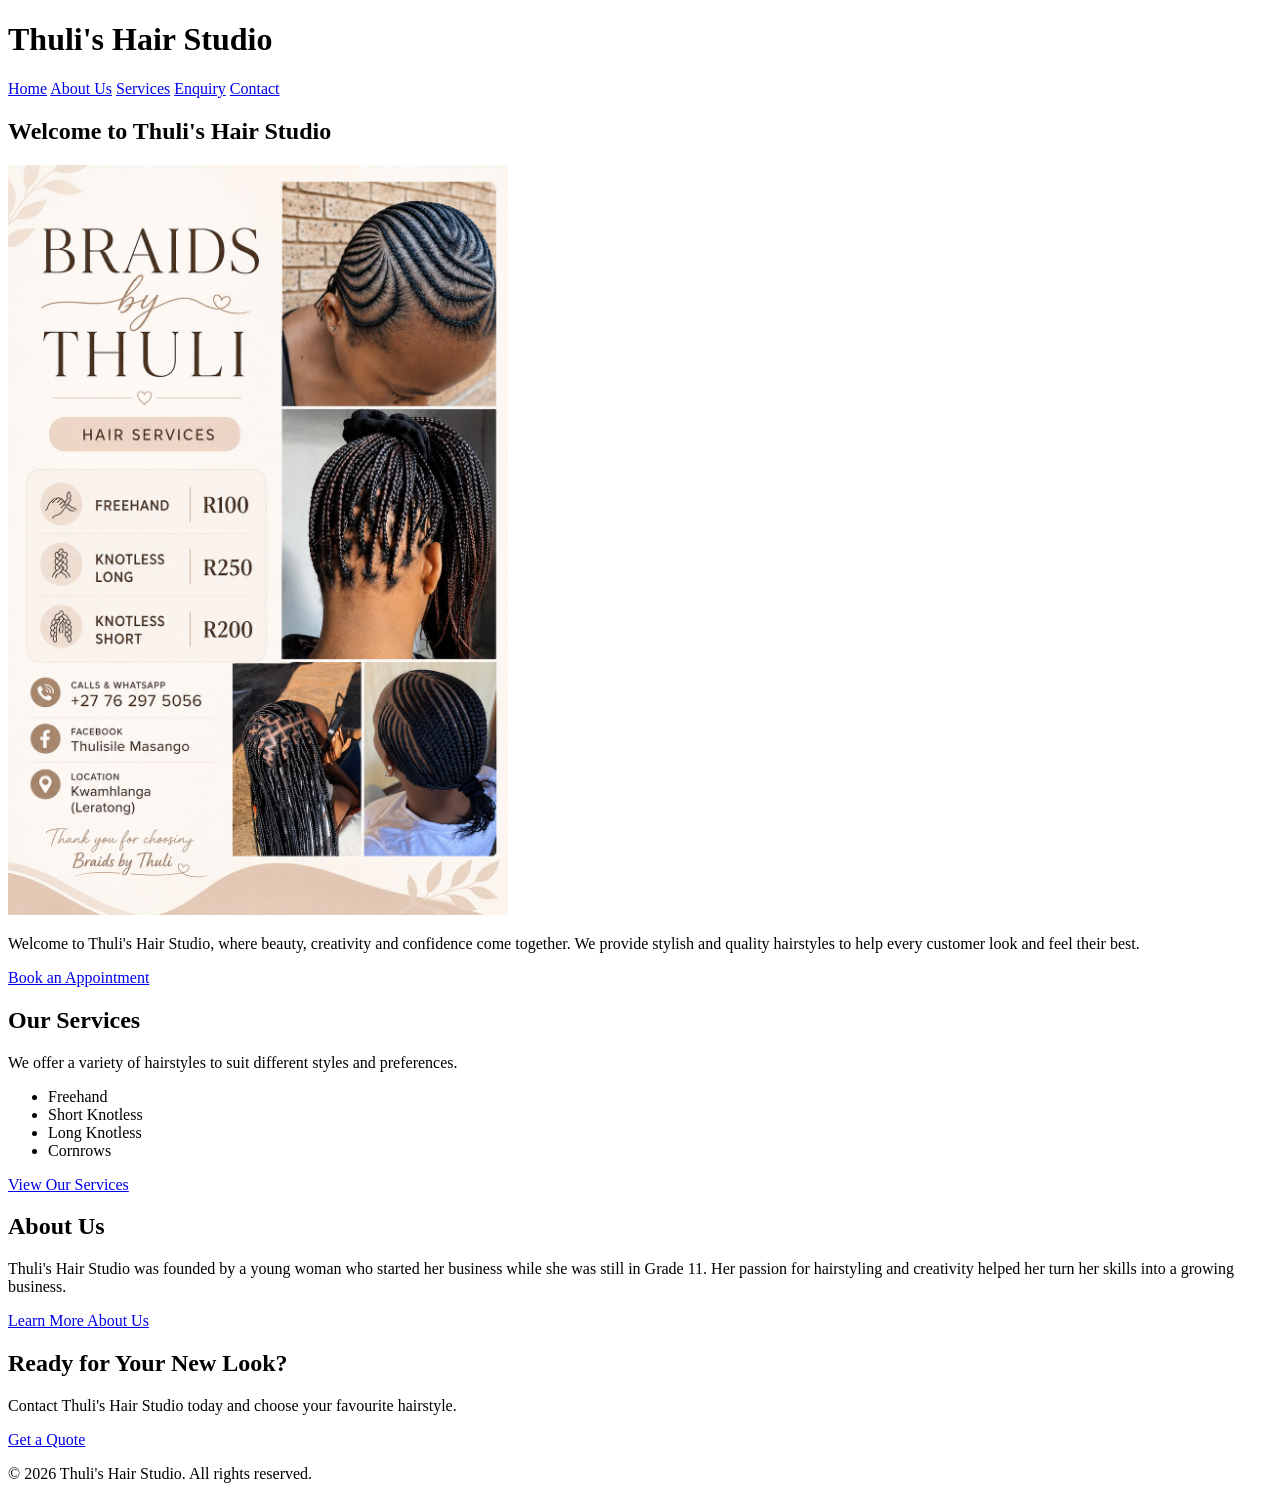
==== index.html @ 4e5f59d6 "Initial Thuli Hair Studio website" ====
<!DOCTYPE html>
<html lang="en">
<head>
    <meta charset="UTF-8">
    <meta name="viewport" content="width=device-width, initial-scale=1.0">

    <!-- Website page title -->
    <title>Thuli's Hair Studio</title>
</head>

<body>

    <!-- Header section -->
    <header>
        <h1>Thuli's Hair Studio</h1>

        <!-- Main navigation -->
        <nav>
            <a href="index.html">Home</a>
            <a href="about.html">About Us</a>
            <a href="services.html">Services</a>
            <a href="enquiry.html">Enquiry</a>
            <a href="contact.html">Contact</a>
        </nav>
    </header>

    <!-- Main content -->
    <main>

        <!-- Welcome section -->
        <section>
            <h2>Welcome to Thuli's Hair Studio</h2>

             <img src="images/salon.jpg.jpeg"
         alt="Hairstyling at Thuli's Hair Studio"
         width="500">

            <p>
                Welcome to Thuli's Hair Studio, where beauty, creativity
                and confidence come together. We provide stylish and
                quality hairstyles to help every customer look and feel
                their best.
            </p>

            <a href="enquiry.html">Book an Appointment</a>
        </section>

        <!-- Services preview -->
        <section>
            <h2>Our Services</h2>

            <p>
                We offer a variety of hairstyles to suit different
                styles and preferences.
            </p>

            <ul>
                <li>Freehand</li>
                <li>Short Knotless</li>
                <li>Long Knotless</li>
                <li>Cornrows</li>
            </ul>

            <a href="services.html">View Our Services</a>
        </section>

        <!-- About preview -->
        <section>
            <h2>About Us</h2>

            <p>
                Thuli's Hair Studio was founded by a young woman who
                started her business while she was still in Grade 11.
                Her passion for hairstyling and creativity helped her
                turn her skills into a growing business.
            </p>

            <a href="about.html">Learn More About Us</a>
        </section>

        <!-- Call to action -->
        <section>
            <h2>Ready for Your New Look?</h2>

            <p>
                Contact Thuli's Hair Studio today and choose your
                favourite hairstyle.
            </p>

            <a href="enquiry.html">Get a Quote</a>
        </section>

    </main>

    <!-- Footer -->
    <footer>
        <p>&copy; 2026 Thuli's Hair Studio. All rights reserved.</p>
    </footer>

</body>
</html>
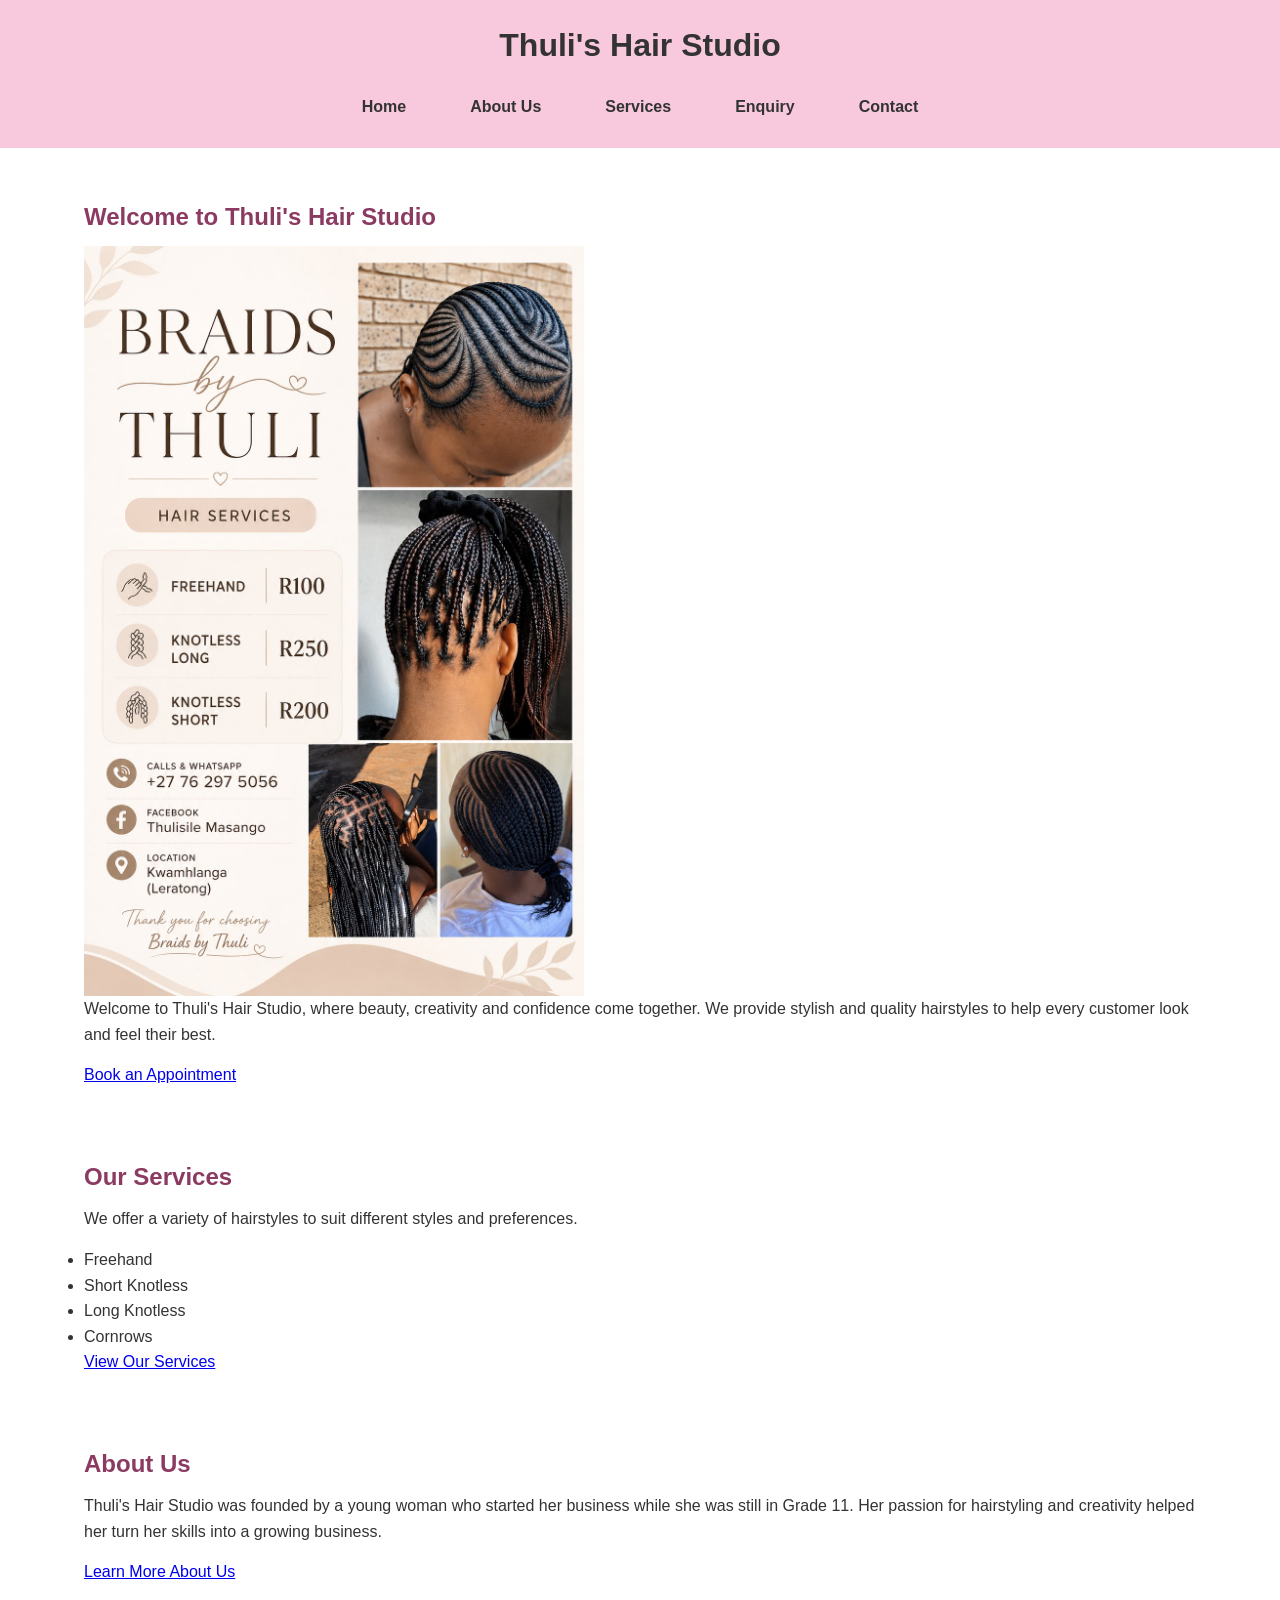
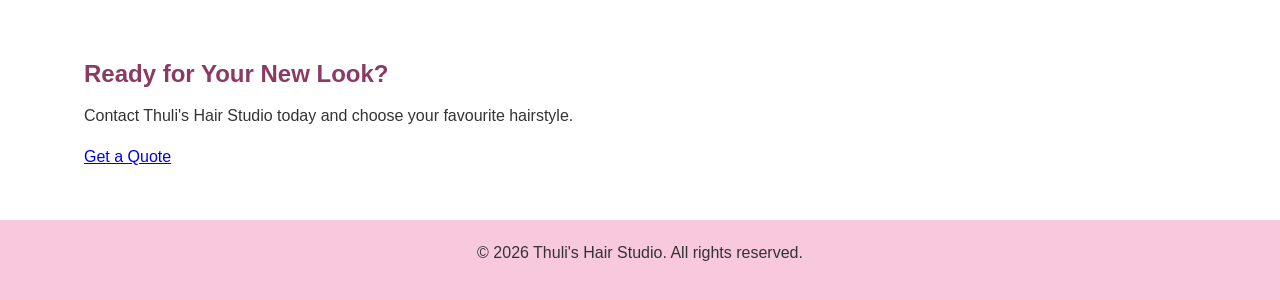
==== commit 06009bef: "Complete Part 2 CSS and responsive design" ====
--- a/index.html
+++ b/index.html
@@ -1,20 +1,14 @@
 <!DOCTYPE html>
 <html lang="en">
 <head>
+    <link rel="stylesheet" href="style.css">
     <meta charset="UTF-8">
     <meta name="viewport" content="width=device-width, initial-scale=1.0">
-
-    <!-- Website page title -->
-    <title>Thuli's Hair Studio</title>
-</head>
-
-<body>
-
-    <!-- Header section -->
+    
+    <title> Thuli's Hair Studio</title>
     <header>
         <h1>Thuli's Hair Studio</h1>
 
-        <!-- Main navigation -->
         <nav>
             <a href="index.html">Home</a>
             <a href="about.html">About Us</a>
@@ -24,10 +18,8 @@
         </nav>
     </header>
 
-    <!-- Main content -->
     <main>
 
-        <!-- Welcome section -->
         <section>
             <h2>Welcome to Thuli's Hair Studio</h2>
 
@@ -45,7 +37,6 @@
             <a href="enquiry.html">Book an Appointment</a>
         </section>
 
-        <!-- Services preview -->
         <section>
             <h2>Our Services</h2>
 
@@ -64,7 +55,6 @@
             <a href="services.html">View Our Services</a>
         </section>
 
-        <!-- About preview -->
         <section>
             <h2>About Us</h2>
 
@@ -78,7 +68,6 @@
             <a href="about.html">Learn More About Us</a>
         </section>
 
-        <!-- Call to action -->
         <section>
             <h2>Ready for Your New Look?</h2>
 
@@ -92,7 +81,6 @@
 
     </main>
 
-    <!-- Footer -->
     <footer>
         <p>&copy; 2026 Thuli's Hair Studio. All rights reserved.</p>
     </footer>
--- a/style.css
+++ b/style.css
@@ -0,0 +1,238 @@
+h1 {
+    font-size: 3rem;
+}
+* {
+    margin: 0;
+    padding: 0;
+    box-sizing: border-box;
+}
+
+    body {
+    font-family: "Trebuchet MS", Arial, sans-serif;
+    font-size: 16px;
+    line-height: 1.6;
+    color: #333;
+    background-color: #fff;
+}
+
+header {
+    background-color: #f8c8dc;
+    padding: 20px;
+    text-align: center;
+}
+
+nav {
+    margin-top: 15px;
+}
+
+nav a {
+    color: #333;
+    text-decoration: none;
+    margin: 0 10px;
+    font-weight: bold;
+}
+
+nav a:hover {
+    color: #8b3a62;
+}
+
+main {
+    width: 90%;
+    max-width: 1200px;
+    margin: 30px auto;
+}
+
+h1 {
+    font-size: 2rem;
+    margin-bottom: 15px;
+}
+
+h2 {
+    font-size: 1.5rem;
+    margin-bottom: 10px;
+}
+
+p {
+    margin-bottom: 15px;
+}
+
+
+img {
+    max-width: 100%;
+    height: auto;
+    display: block;
+}
+
+button,
+input[type="submit"] {
+    padding: 10px 20px;
+    border: none;
+    border-radius: 5px;
+    background-color: #8b3a62;
+    color: white;
+    cursor: pointer;
+}
+
+button:hover,
+input[type="submit"]:hover {
+    background-color: #6f2d4e;
+}
+
+footer {
+    background-color: #f8c8dc;
+    text-align: center;
+    padding: 20px;
+    margin-top: 30px;
+}
+
+@media (max-width: 768px) {
+
+    body {
+        font-size: 15px;
+    }
+
+    nav a {
+        display: block;
+        margin: 8px 0;
+    }
+
+    main {
+        width: 95%;
+    }
+
+    h1 {
+        font-size: 1.7rem;
+    }
+
+    h2 {
+        font-size: 1.3rem;
+    }
+}
+
+nav {
+    display: flex;
+    justify-content: center;
+    gap: 20px;
+    flex-wrap: wrap;
+}
+
+nav a {
+    padding: 8px 12px;
+    border-radius: 5px;
+    transition: 0.3s;
+}
+
+nav a:hover {
+    background-color: #8b3a62;
+    color: white;
+}
+
+section {
+    margin-bottom: 30px;
+    padding: 20px;
+}
+
+section h2 {
+    color: #8b3a62;
+}
+
+.services {
+    display: grid;
+    grid-template-columns: repeat(3, 1fr);
+    gap: 20px;
+}
+
+.service {
+    padding: 20px;
+    border: 1px solid #ddd;
+    border-radius: 10px;
+    background-color: #fff;
+    box-shadow: 0 2px 8px rgba(0, 0, 0, 0.1);
+}
+
+.service:hover {
+    transform: translateY(-3px);
+}
+
+form {
+    max-width: 700px;
+    margin: 0 auto;
+}
+
+label {
+    display: block;
+    margin-top: 15px;
+    font-weight: bold;
+}
+
+input,
+select,
+textarea {
+    width: 100%;
+    padding: 10px;
+    margin-top: 5px;
+    border: 1px solid #ccc;
+    border-radius: 5px;
+    font-family: Arial, sans-serif;
+}
+
+textarea {
+    min-height: 150px;
+    resize: vertical;
+}
+
+input:focus,
+select:focus,
+textarea:focus {
+    outline: 2px solid #8b3a62;
+}
+
+@media (max-width: 768px) {
+
+    body {
+        font-size: 15px;
+    }
+
+    header {
+        padding: 15px;
+    }
+
+    nav {
+        flex-direction: column;
+        align-items: center;
+        gap: 5px;
+    }
+
+    nav a {
+        display: block;
+        width: 100%;
+        max-width: 250px;
+        text-align: center;
+    }
+
+    main {
+        width: 95%;
+        margin: 20px auto;
+    }
+
+    h1 {
+        font-size: 1.7rem;
+    }
+
+    h2 {
+        font-size: 1.3rem;
+    }
+
+    .services {
+        grid-template-columns: 1fr;
+    }
+
+    section {
+        padding: 10px;
+    }
+
+    img {
+        width: 100%;
+        height: auto;
+    }
+}
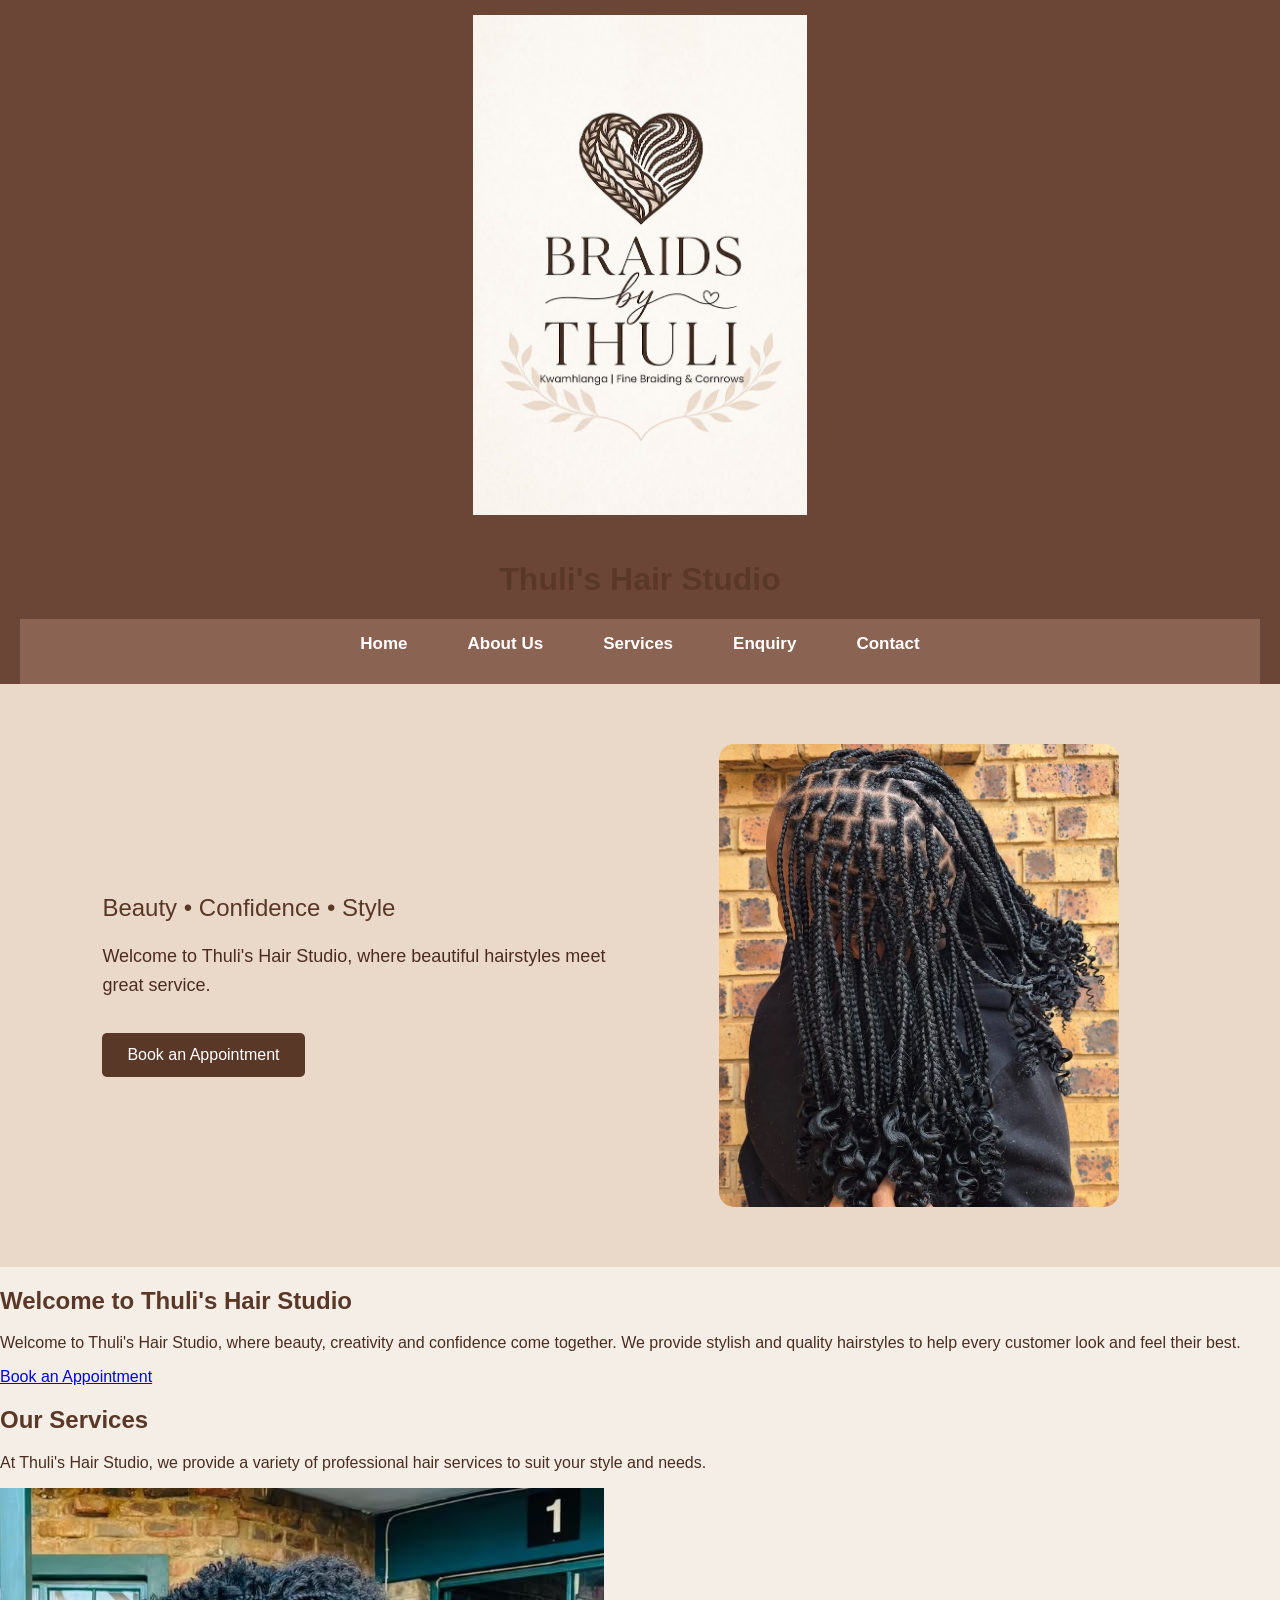
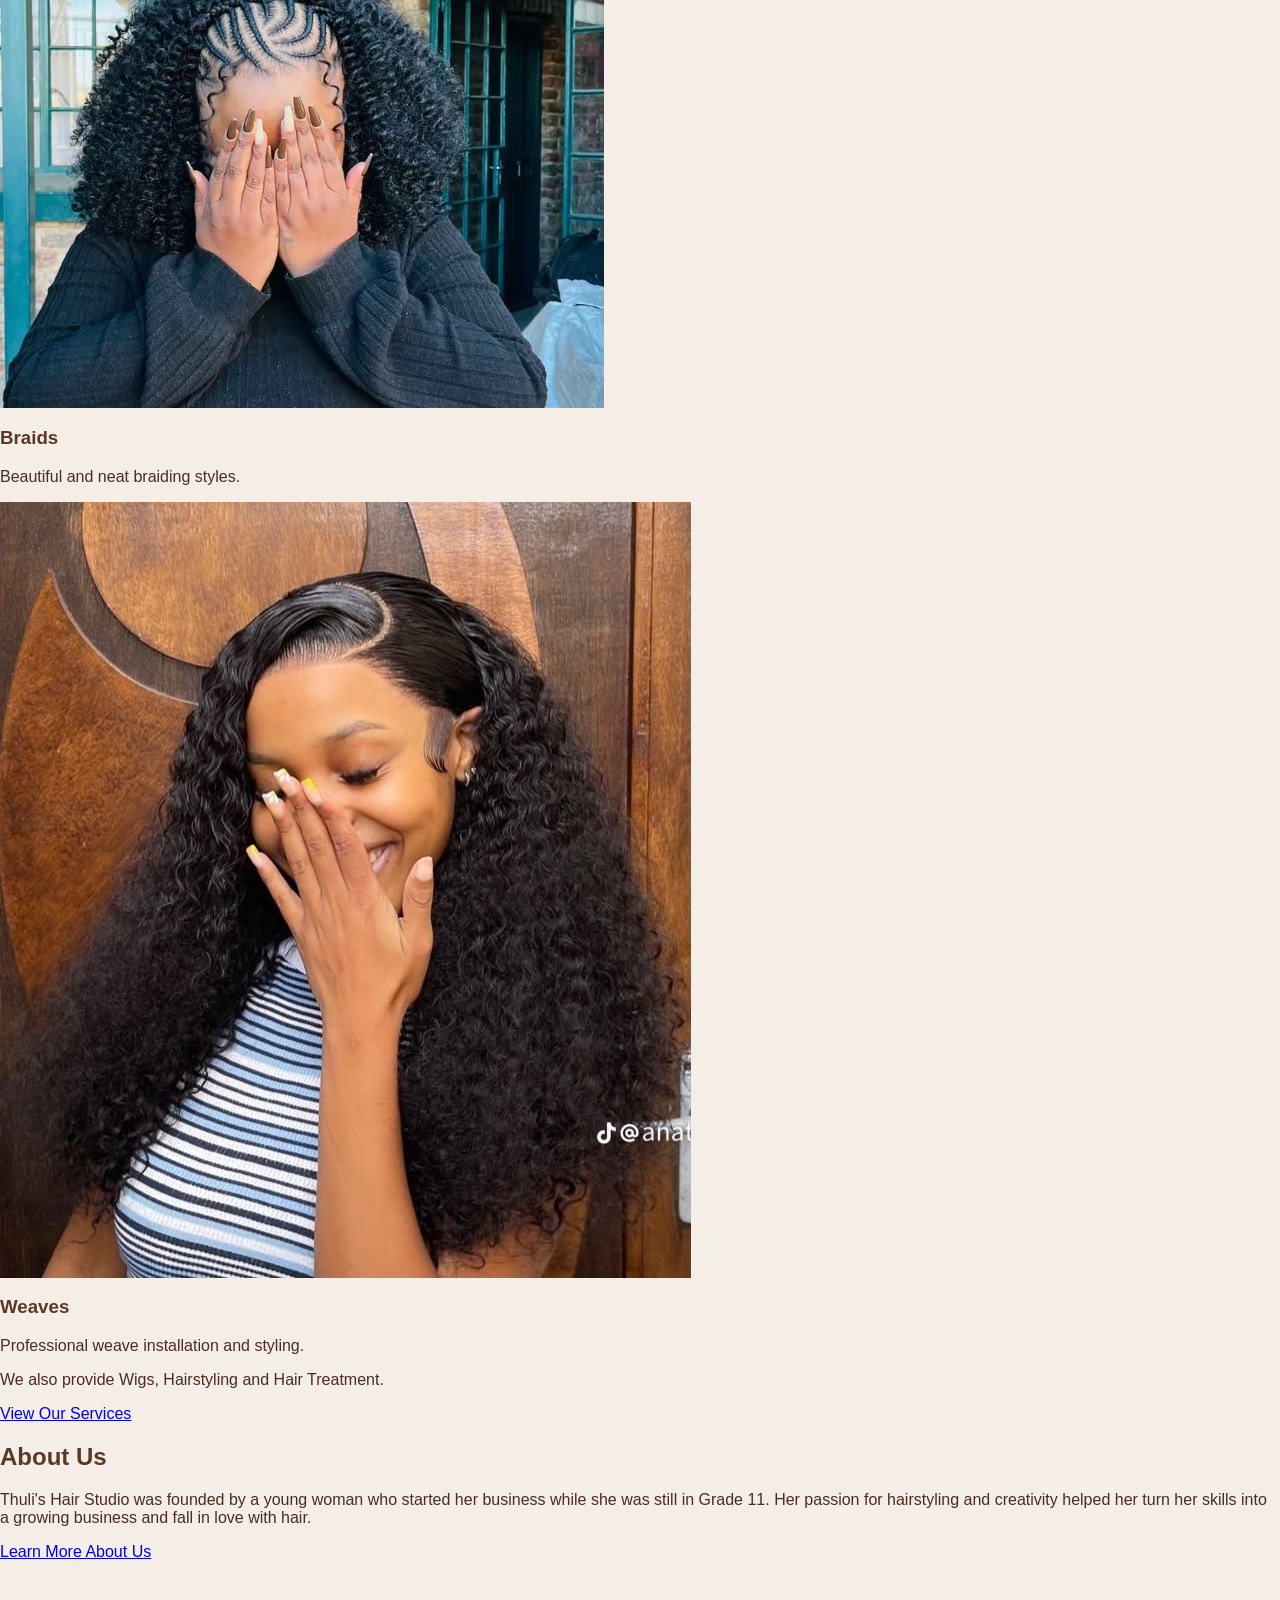
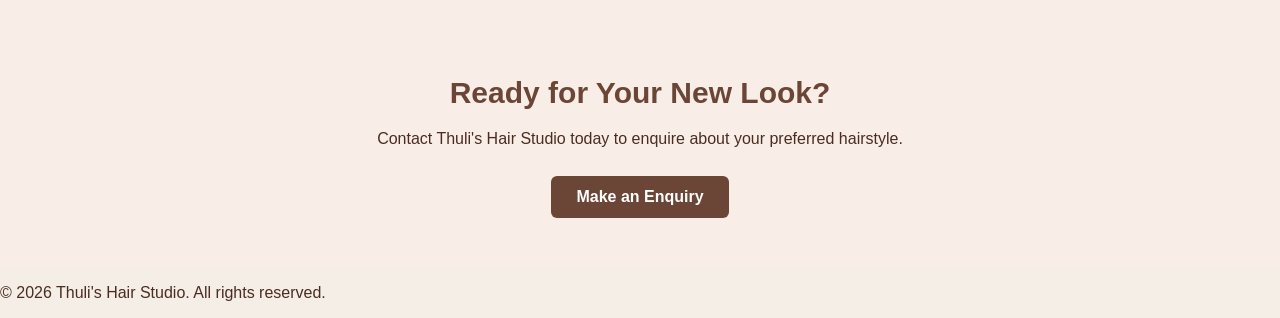
==== commit 01d9c8b8: "Complete Part 2 design and responsive styling" ====
--- a/index.html
+++ b/index.html
@@ -1,31 +1,57 @@
-<!DOCTYPE html>
+
 <html lang="en">
+
 <head>
-    <link rel="stylesheet" href="style.css">
     <meta charset="UTF-8">
     <meta name="viewport" content="width=device-width, initial-scale=1.0">
-    
-    <title> Thuli's Hair Studio</title>
+    <link rel="stylesheet" href="style.css">
+    <title>Thuli's Hair Studio</title>
+</head>
+
+<body>
+
     <header>
+        <img src="images/logo.jpg.jpeg" alt="Thuli's Hair Studio Logo" class="logo">
+
         <h1>Thuli's Hair Studio</h1>
 
         <nav>
-            <a href="index.html">Home</a>
-            <a href="about.html">About Us</a>
-            <a href="services.html">Services</a>
-            <a href="enquiry.html">Enquiry</a>
-            <a href="contact.html">Contact</a>
-        </nav>
+    <ul>
+        <li><a href="index.html">Home</a></li>
+        <li><a href="about.html">About Us</a></li>
+        <li><a href="services.html">Services</a></li>
+        <li><a href="enquiry.html">Enquiry</a></li>
+        <li><a href="contact.html">Contact</a></li>
+    </ul>
+</nav>
     </header>
 
     <main>
 
+        <section class="hero">
+
+            <div class="hero-text">
+                <h2>Beauty • Confidence • Style</h2>
+
+                <p>
+                    Welcome to Thuli's Hair Studio, where beautiful
+                    hairstyles meet great service.
+                </p>
+
+                <a href="enquiry.html" class="button">
+                    Book an Appointment
+                </a>
+            </div>
+
+            <div class="hero-image">
+                <img src="images/knotless.jpg.jpeg"
+                     alt="Beautiful knotless hairstyle">
+            </div>
+
+        </section>
+
         <section>
             <h2>Welcome to Thuli's Hair Studio</h2>
-
-             <img src="images/salon.jpg.jpeg"
-         alt="Hairstyling at Thuli's Hair Studio"
-         width="500">
 
             <p>
                 Welcome to Thuli's Hair Studio, where beauty, creativity
@@ -37,46 +63,70 @@
             <a href="enquiry.html">Book an Appointment</a>
         </section>
 
-        <section>
+        <section class="home-services">
+
             <h2>Our Services</h2>
 
             <p>
-                We offer a variety of hairstyles to suit different
-                styles and preferences.
+                At Thuli's Hair Studio, we provide a variety of
+                professional hair services to suit your style and needs.
             </p>
 
-            <ul>
-                <li>Freehand</li>
-                <li>Short Knotless</li>
-                <li>Long Knotless</li>
-                <li>Cornrows</li>
-            </ul>
+            <div class="service-list">
 
-            <a href="services.html">View Our Services</a>
+                <div class="service-item">
+                    <img src="images/braiding.jpg.jpeg" alt="Braids">
+                    <h3>Braids</h3>
+                    <p>Beautiful and neat braiding styles.</p>
+                </div>
+
+                <div class="service-item">
+                    <img src="images/weaves.jpg.jpeg" alt="Weaves">
+                    <h3>Weaves</h3>
+                    <p>Professional weave installation and styling.</p>
+                </div>
+
+            </div>
+
+            <p class="other-services">
+                We also provide Wigs, Hairstyling and Hair Treatment.
+            </p>
+
+            <a href="services.html" class="view-services-button">
+                View Our Services
+            </a>
+
         </section>
 
         <section>
+
             <h2>About Us</h2>
 
             <p>
                 Thuli's Hair Studio was founded by a young woman who
                 started her business while she was still in Grade 11.
                 Her passion for hairstyling and creativity helped her
-                turn her skills into a growing business.
+                turn her skills into a growing business and fall in love
+                with hair.
             </p>
 
             <a href="about.html">Learn More About Us</a>
+
         </section>
 
-        <section>
+        <section class="booking-section">
+
             <h2>Ready for Your New Look?</h2>
 
             <p>
-                Contact Thuli's Hair Studio today and choose your
-                favourite hairstyle.
+                Contact Thuli's Hair Studio today to enquire about your
+                preferred hairstyle.
             </p>
 
-            <a href="enquiry.html">Get a Quote</a>
+            <a href="enquiry.html" class="booking-button">
+                Make an Enquiry
+            </a>
+
         </section>
 
     </main>
@@ -86,4 +136,5 @@
     </footer>
 
 </body>
-</html>
+
+</html>
--- a/style.css
+++ b/style.css
@@ -1,238 +1,479 @@
-h1 {
-    font-size: 3rem;
-}
 * {
+    box-sizing: border-box;
+}
+body {
     margin: 0;
-    padding: 0;
-    box-sizing: border-box;
-}
-
-    body {
-    font-family: "Trebuchet MS", Arial, sans-serif;
-    font-size: 16px;
-    line-height: 1.6;
-    color: #333;
-    background-color: #fff;
+    font-family: Arial, sans-serif;
+    background-color: #f5eee6;
+    color: #4a2c20;
 }
 
 header {
-    background-color: #f8c8dc;
+    background-color: #5a3828;
+    color: white;
     padding: 20px;
     text-align: center;
 }
 
 nav {
-    margin-top: 15px;
+    background-color: #8b6352;
+    padding: 15px;
+    text-align: center;
 }
 
 nav a {
-    color: #333;
+    color: white;
     text-decoration: none;
-    margin: 0 10px;
+    margin: 0 15px;
     font-weight: bold;
 }
 
 nav a:hover {
-    color: #8b3a62;
-}
-
-main {
-    width: 90%;
-    max-width: 1200px;
-    margin: 30px auto;
-}
-
-h1 {
-    font-size: 2rem;
-    margin-bottom: 15px;
-}
-
-h2 {
-    font-size: 1.5rem;
-    margin-bottom: 10px;
-}
-
-p {
-    margin-bottom: 15px;
-}
-
+    color: #f5dcc8;
+}
+
+h1, h2, h3 {
+    color: #5a3828;
+}
+
+button {
+    background-color: #5a3828;
+    color: white;
+    border: none;
+    padding: 12px 25px;
+    border-radius: 5px;
+    cursor: pointer;
+}
+
+button:hover {
+    background-color: #8b6352;
+}
 
 img {
     max-width: 100%;
     height: auto;
-    display: block;
-}
-
-button,
-input[type="submit"] {
-    padding: 10px 20px;
-    border: none;
+}
+.hero {
+    display: flex;
+    align-items: center;
+    justify-content: space-between;
+    gap: 40px;
+    padding: 60px 8%;
+    background-color: #ead8c8;
+}
+
+.hero-text {
+    flex: 1;
+}
+
+.hero-text h1 {
+    font-size: 45px;
+    margin-bottom: 10px;
+}
+
+.hero-text h2 {
+    font-size: 24px;
+    font-weight: normal;
+}
+
+.hero-text p {
+    font-size: 18px;
+    line-height: 1.6;
+}
+
+.hero-image {
+    flex: 1;
+    text-align: center;
+}
+
+.hero-image img {
+    width: 400px;
+    max-width: 100%;
+    border-radius: 15px;
+}
+
+.button {
+    display: inline-block;
+    background-color: #5a3828;
+    color: white;
+    padding: 13px 25px;
+    text-decoration: none;
     border-radius: 5px;
-    background-color: #8b3a62;
-    color: white;
-    cursor: pointer;
-}
-
-button:hover,
-input[type="submit"]:hover {
-    background-color: #6f2d4e;
-}
-
-footer {
-    background-color: #f8c8dc;
-    text-align: center;
-    padding: 20px;
-    margin-top: 30px;
-}
-
+    margin-top: 15px;
+}
+
+.button:hover {
+    background-color: #8b6352;
+}
 @media (max-width: 768px) {
-
-    body {
-        font-size: 15px;
+    .hero {
+        flex-direction: column;
+        text-align: center;
+        padding: 40px 5%;
+    }
+
+    .hero-text h1 {
+        font-size: 35px;
     }
 
     nav a {
-        display: block;
-        margin: 8px 0;
-    }
-
-    main {
-        width: 95%;
-    }
-
-    h1 {
-        font-size: 1.7rem;
-    }
-
-    h2 {
-        font-size: 1.3rem;
-    }
-}
-
-nav {
+        display: inline-block;
+        margin: 5px;
+    }
+}
+.services {
+    padding: 50px 8%;
+    text-align: center;
+}
+
+.services h2 {
+    font-size: 35px;
+    margin-bottom: 30px;
+}
+
+.service-container {
     display: flex;
     justify-content: center;
-    gap: 20px;
     flex-wrap: wrap;
-}
-
-nav a {
-    padding: 8px 12px;
-    border-radius: 5px;
+    gap: 25px;
+}
+
+.service-card {
+    background-color: #fffaf5;
+    width: 250px;
+    padding: 20px;
+    border-radius: 12px;
+    box-shadow: 0 4px 10px rgba(0, 0, 0, 0.1);
+}
+
+.service-card img {
+    width: 100%;
+    height: 220px;
+    object-fit: cover;
+    border-radius: 10px;
+}
+
+.service-card h3 {
+    margin-top: 15px;
+}
+
+.service-card h4 {
+    font-size: 22px;
+    color: #5a3828;
+}
+.slider-section {
+    padding: 50px 8%;
+    text-align: center;
+    background-color: #ead8c8;
+}
+
+.slider-section h2 {
+    font-size: 35px;
+    color: #5a3828;
+}
+
+.slider {
+    max-width: 450px;
+    margin: auto;
+    background-color: #fffaf5;
+    padding: 20px;
+    border-radius: 15px;
+    box-shadow: 0 4px 10px rgba(0, 0, 0, 0.1);
+}
+
+.slider img {
+    width: 100%;
+    height: 350px;
+    object-fit: cover;
+    border-radius: 10px;
+}
+
+.slider h3 {
+    font-size: 24px;
+    margin-bottom: 5px;
+}
+
+.slider p {
+    font-size: 22px;
+    font-weight: bold;
+    color: #5a3828;
+}
+
+.enquiry-form {
+    max-width: 700px;
+    margin: 30px auto;
+    padding: 30px;
+    background-color: #f8eee7;
+    border-radius: 12px;
+    box-shadow: 0 4px 12px rgba(0, 0, 0, 0.1);
+}
+
+.form-group {
+    margin-bottom: 20px;
+}
+
+.form-group label {
+    display: block;
+    margin-bottom: 8px;
+    font-weight: bold;
+}
+
+.form-group input,
+.form-group select,
+.form-group textarea {
+    width: 100%;
+    padding: 12px;
+    border: 1px solid #b89b8a;
+    border-radius: 6px;
+    box-sizing: border-box;
+    font-family: inherit;
+}
+
+.form-group textarea {
+    resize: vertical;
+}
+
+.form-buttons {
+    display: flex;
+    gap: 15px;
+    margin-top: 20px;
+}
+
+.form-buttons button {
+    padding: 12px 25px;
+    border: none;
+    border-radius: 6px;
+    cursor: pointer;
+    font-weight: bold;
+}
+
+.form-buttons button[type="submit"] {
+    background-color: #6b4636;
+    color: white;
+}
+
+.form-buttons button[type="reset"] {
+    background-color: #d8c1b5;
+    color: #3d2920;
+}
+
+.form-buttons button:hover {
+    opacity: 0.85;
+}
+
+.social-links {
+    display: flex;
+    flex-wrap: wrap;
+    gap: 12px;
+    margin-top: 15px;
+}
+
+.social-links a {
+    display: inline-block;
+    padding: 10px 18px;
+    background-color: #6b4636;
+    color: white;
+    border-radius: 6px;
+    text-decoration: none;
     transition: 0.3s;
 }
 
-nav a:hover {
-    background-color: #8b3a62;
-    color: white;
-}
-
-section {
-    margin-bottom: 30px;
-    padding: 20px;
-}
-
-section h2 {
-    color: #8b3a62;
-}
-
-.services {
-    display: grid;
-    grid-template-columns: repeat(3, 1fr);
-    gap: 20px;
-}
-
-.service {
-    padding: 20px;
-    border: 1px solid #ddd;
-    border-radius: 10px;
-    background-color: #fff;
-    box-shadow: 0 2px 8px rgba(0, 0, 0, 0.1);
-}
-
-.service:hover {
-    transform: translateY(-3px);
-}
-
-form {
-    max-width: 700px;
-    margin: 0 auto;
-}
-
-label {
-    display: block;
-    margin-top: 15px;
-    font-weight: bold;
-}
-
-input,
-select,
-textarea {
-    width: 100%;
-    padding: 10px;
-    margin-top: 5px;
-    border: 1px solid #ccc;
-    border-radius: 5px;
-    font-family: Arial, sans-serif;
-}
-
-textarea {
-    min-height: 150px;
-    resize: vertical;
-}
-
-input:focus,
-select:focus,
-textarea:focus {
-    outline: 2px solid #8b3a62;
-}
+.social-links a:hover {
+    background-color: #8a604c;
+    transform: translateY(-2px);
+}
+
 
 @media (max-width: 768px) {
 
     body {
-        font-size: 15px;
+        width: 100%;
+        overflow-x: hidden;
     }
 
     header {
         padding: 15px;
     }
 
-    nav {
+    nav ul {
         flex-direction: column;
         align-items: center;
-        gap: 5px;
-    }
-
-    nav a {
-        display: block;
-        width: 100%;
-        max-width: 250px;
+        gap: 10px;
+    }
+
+    main {
+        width: 100%;
+        padding: 15px;
+        box-sizing: border-box;
+    }
+
+    img {
+        max-width: 100%;
+        height: auto;
+    }
+
+    .enquiry-form {
+        width: 100%;
+        padding: 20px;
+        box-sizing: border-box;
+    }
+
+    .form-buttons {
+        flex-direction: column;
+    }
+
+    .form-buttons button {
+        width: 100%;
+    }
+
+    .social-links {
+        flex-direction: column;
+    }
+
+    .social-links a {
         text-align: center;
+        width: 100%;
+        box-sizing: border-box;
+    }
+}
+
+.service-section {
+    margin: 50px auto;
+    max-width: 1100px;
+}
+
+.service-section > h2 {
+    text-align: center;
+    color: #6b4636;
+    margin-bottom: 20px;
+    font-size: 28px;
+}
+
+.service-card {
+    transition: transform 0.3s ease;
+}
+
+.service-card:hover {
+    transform: translateY(-5px);
+}
+header {
+    background-color: #6b4636;
+    text-align: center;
+    padding: 15px 20px 0;
+}
+
+header nav ul {
+    display: flex;
+    justify-content: center;
+    gap: 30px;
+    list-style: none;
+    padding: 0;
+    margin: 0 0 15px;
+}
+
+header nav a {
+    color: white;
+    text-decoration: none;
+    font-weight: bold;
+    font-size: 17px;
+}
+
+header nav a:hover {
+    text-decoration: underline;
+}
+
+.logo {
+    width: 500px;
+    height: 500px;
+    object-fit: contain;
+    display: block;
+    margin: 0 auto 46px;
+}
+@media (max-width: 768px) {
+    .service-list {
+        flex-direction: column;
+        align-items: center;
+    }
+
+    .service-item {
+        width: 85%;
+    }
+}
+.booking-section {
+    text-align: center;
+    background-color: #f8eee7;
+    padding: 50px 20px;
+    margin-top: 40px;
+}
+
+.booking-section h2 {
+    color: #6b4636;
+    font-size: 30px;
+    margin-bottom: 15px;
+}
+
+.booking-section p {
+    margin-bottom: 25px;
+    line-height: 1.6;
+}
+
+.booking-button {
+    display: inline-block;
+    background-color: #6b4636;
+    color: white;
+    padding: 12px 25px;
+    border-radius: 6px;
+    text-decoration: none;
+    font-weight: bold;
+}
+
+.booking-button:hover {
+    opacity: 0.85;
+}
+@media (max-width: 768px) {
+
+    .logo {
+        width: 280px;
+        height: 280px;
+        margin-bottom: 25px;
+    }
+
+    header h1 {
+        font-size: 28px;
+    }
+
+    .hero-text h1 {
+        font-size: 35px;
+    }
+
+    .hero-text h2 {
+        font-size: 22px;
+    }
+
+    .hero-text p {
+        font-size: 16px;
+    }
+
+    .service-container,
+    .service-list {
+        flex-direction: column;
+        align-items: center;
+    }
+
+    .service-card,
+    .service-item {
+        width: 90%;
+        max-width: 350px;
+    }
+
+    .service-card img,
+    .service-item img {
+        height: auto;
+        max-height: 300px;
     }
 
     main {
-        width: 95%;
-        margin: 20px auto;
-    }
-
-    h1 {
-        font-size: 1.7rem;
-    }
-
-    h2 {
-        font-size: 1.3rem;
-    }
-
-    .services {
-        grid-template-columns: 1fr;
-    }
-
-    section {
-        padding: 10px;
-    }
-
-    img {
-        width: 100%;
-        height: auto;
+        width: 100%;
+        padding: 15px;
     }
 }
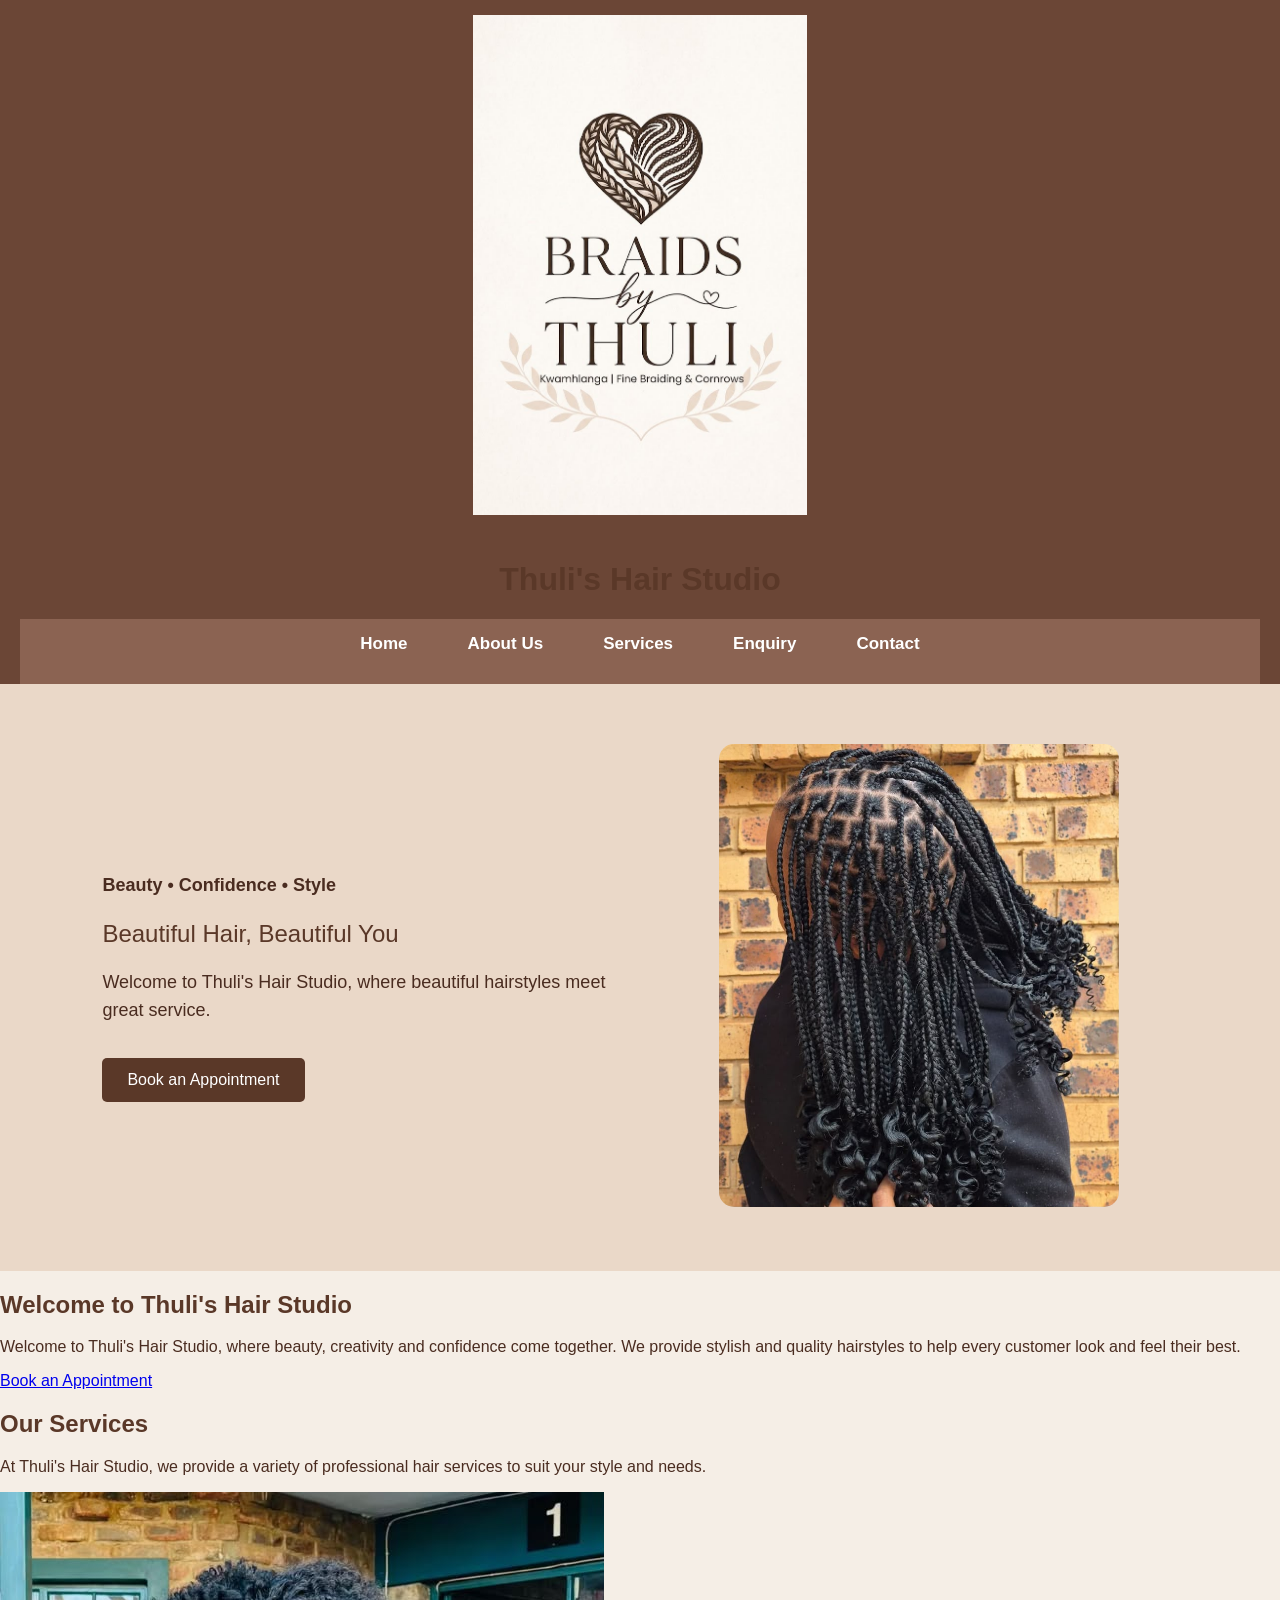
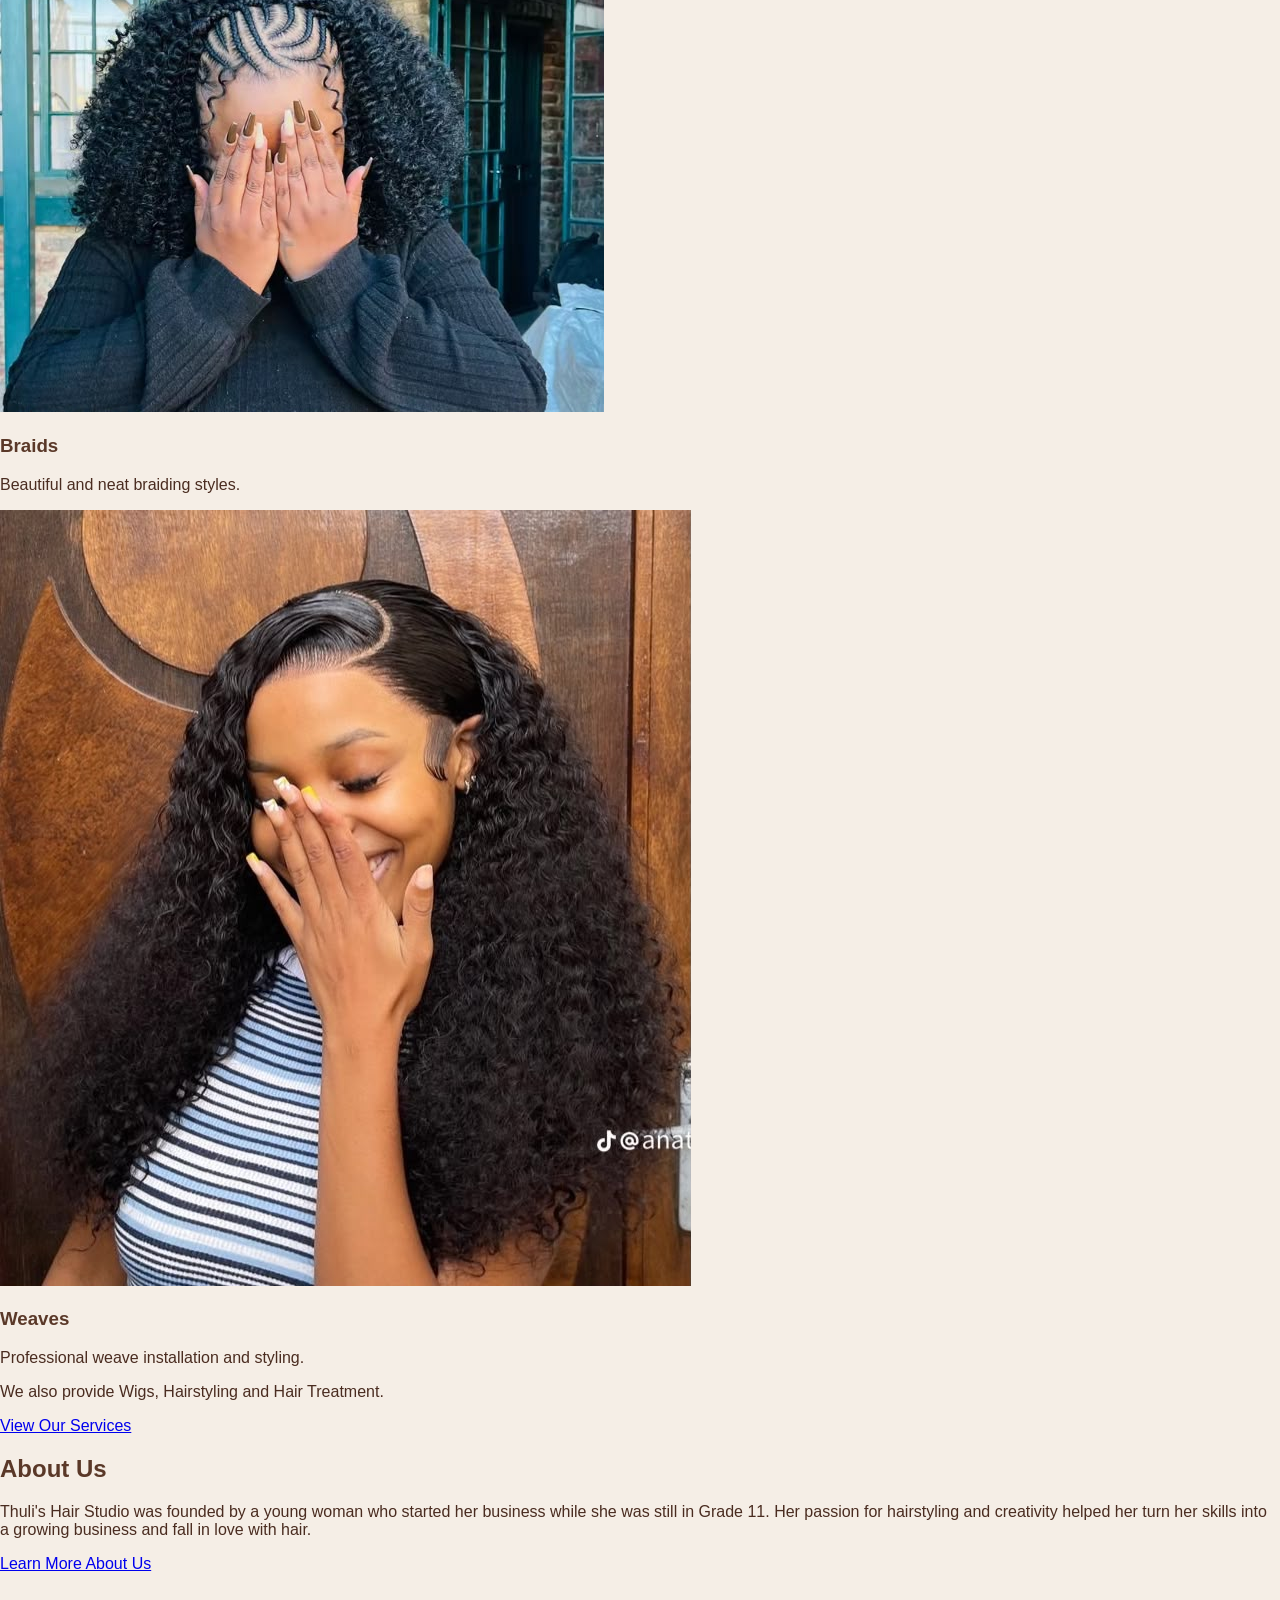
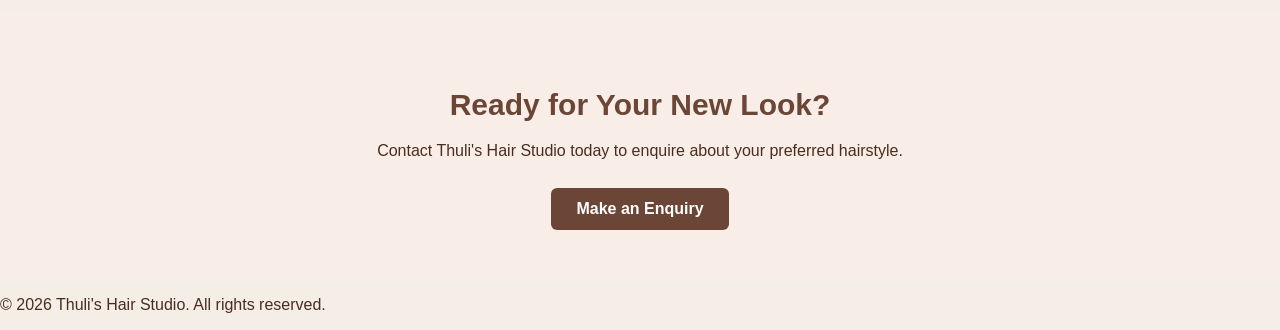
==== commit 7abdb2f1: "Complete Part 2 website design" ====
--- a/index.html
+++ b/index.html
@@ -1,37 +1,49 @@
-
+<!DOCTYPE html>
 <html lang="en">
 
 <head>
     <meta charset="UTF-8">
     <meta name="viewport" content="width=device-width, initial-scale=1.0">
+
     <link rel="stylesheet" href="style.css">
+
     <title>Thuli's Hair Studio</title>
 </head>
 
 <body>
 
+    
     <header>
-        <img src="images/logo.jpg.jpeg" alt="Thuli's Hair Studio Logo" class="logo">
+
+        <img src="images/logo.jpg.jpeg"
+             alt="Thuli's Hair Studio Logo"
+             class="logo">
 
         <h1>Thuli's Hair Studio</h1>
 
         <nav>
-    <ul>
-        <li><a href="index.html">Home</a></li>
-        <li><a href="about.html">About Us</a></li>
-        <li><a href="services.html">Services</a></li>
-        <li><a href="enquiry.html">Enquiry</a></li>
-        <li><a href="contact.html">Contact</a></li>
-    </ul>
-</nav>
+            <ul>
+                <li><a href="index.html">Home</a></li>
+                <li><a href="about.html">About Us</a></li>
+                <li><a href="services.html">Services</a></li>
+                <li><a href="enquiry.html">Enquiry</a></li>
+                <li><a href="contact.html">Contact</a></li>
+            </ul>
+        </nav>
+
     </header>
 
+   
     <main>
 
+      
         <section class="hero">
 
             <div class="hero-text">
-                <h2>Beauty • Confidence • Style</h2>
+
+                <p><strong>Beauty • Confidence • Style</strong></p>
+
+                <h2>Beautiful Hair, Beautiful You</h2>
 
                 <p>
                     Welcome to Thuli's Hair Studio, where beautiful
@@ -41,16 +53,21 @@
                 <a href="enquiry.html" class="button">
                     Book an Appointment
                 </a>
+
             </div>
 
             <div class="hero-image">
+
                 <img src="images/knotless.jpg.jpeg"
                      alt="Beautiful knotless hairstyle">
+
             </div>
 
         </section>
 
+    
         <section>
+
             <h2>Welcome to Thuli's Hair Studio</h2>
 
             <p>
@@ -60,9 +77,13 @@
                 their best.
             </p>
 
-            <a href="enquiry.html">Book an Appointment</a>
+            <a href="enquiry.html">
+                Book an Appointment
+            </a>
+
         </section>
 
+        
         <section class="home-services">
 
             <h2>Our Services</h2>
@@ -75,15 +96,29 @@
             <div class="service-list">
 
                 <div class="service-item">
-                    <img src="images/braiding.jpg.jpeg" alt="Braids">
+
+                    <img src="images/braiding.jpg.jpeg"
+                         alt="Braids hairstyle">
+
                     <h3>Braids</h3>
-                    <p>Beautiful and neat braiding styles.</p>
+
+                    <p>
+                        Beautiful and neat braiding styles.
+                    </p>
+
                 </div>
 
                 <div class="service-item">
-                    <img src="images/weaves.jpg.jpeg" alt="Weaves">
+
+                    <img src="images/weaves.jpg.jpeg"
+                         alt="Weave hairstyle">
+
                     <h3>Weaves</h3>
-                    <p>Professional weave installation and styling.</p>
+
+                    <p>
+                        Professional weave installation and styling.
+                    </p>
+
                 </div>
 
             </div>
@@ -98,6 +133,7 @@
 
         </section>
 
+        
         <section>
 
             <h2>About Us</h2>
@@ -110,10 +146,13 @@
                 with hair.
             </p>
 
-            <a href="about.html">Learn More About Us</a>
+            <a href="about.html">
+                Learn More About Us
+            </a>
 
         </section>
 
+        
         <section class="booking-section">
 
             <h2>Ready for Your New Look?</h2>
@@ -131,8 +170,13 @@
 
     </main>
 
+    <!-- Footer -->
     <footer>
-        <p>&copy; 2026 Thuli's Hair Studio. All rights reserved.</p>
+
+        <p>
+            &copy; 2026 Thuli's Hair Studio. All rights reserved.
+        </p>
+
     </footer>
 
 </body>
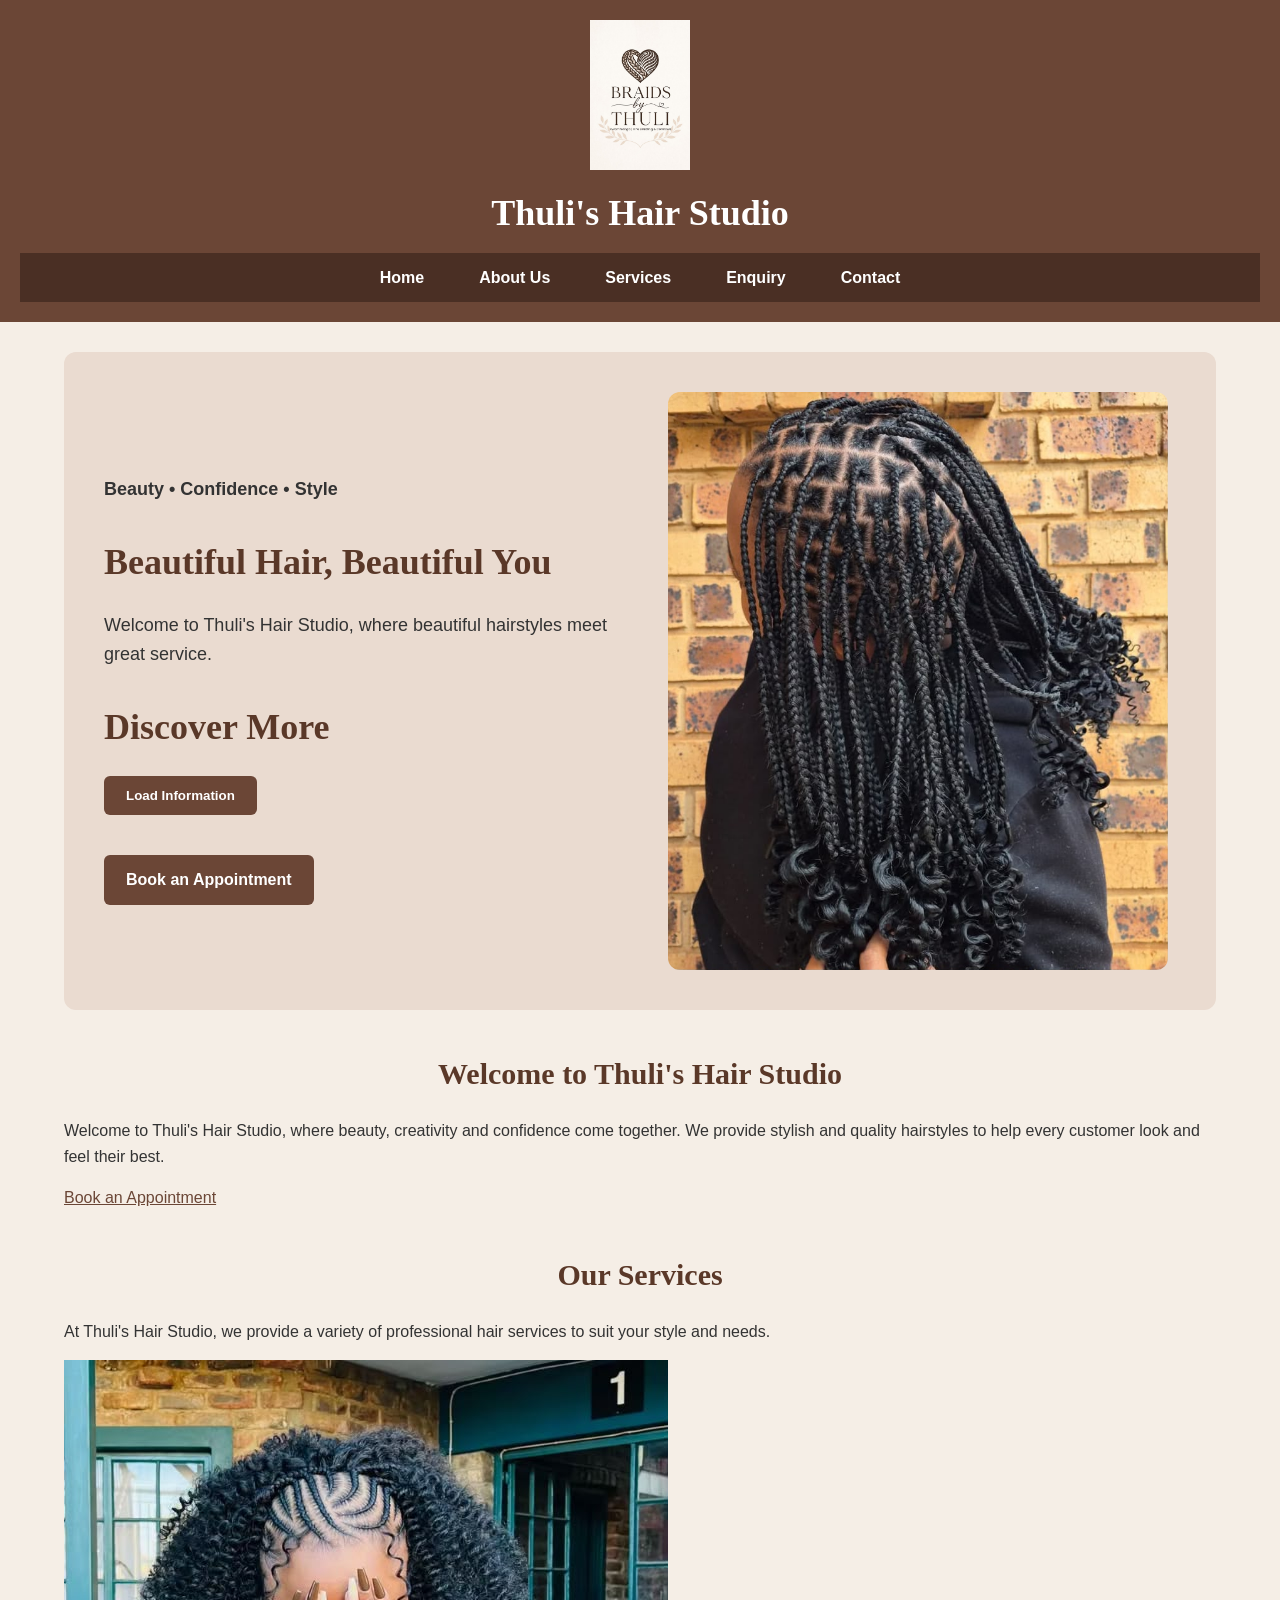
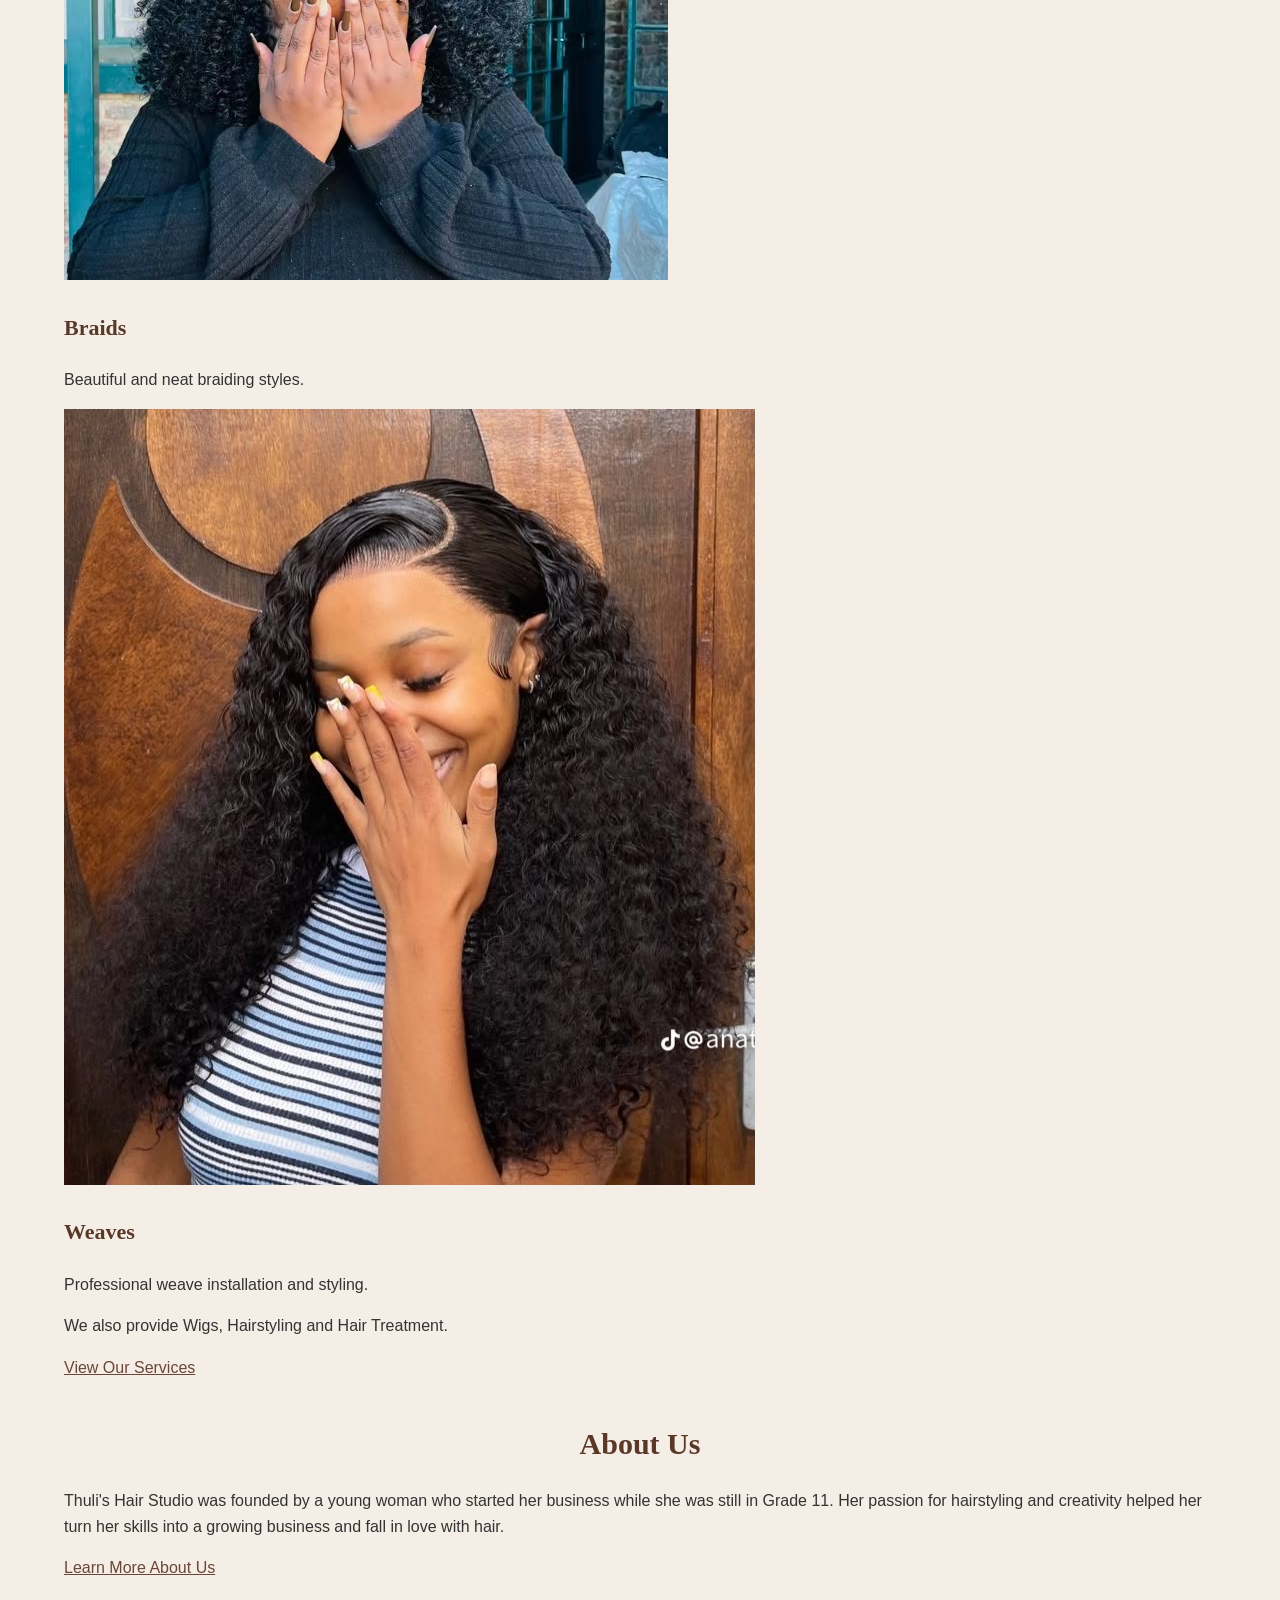
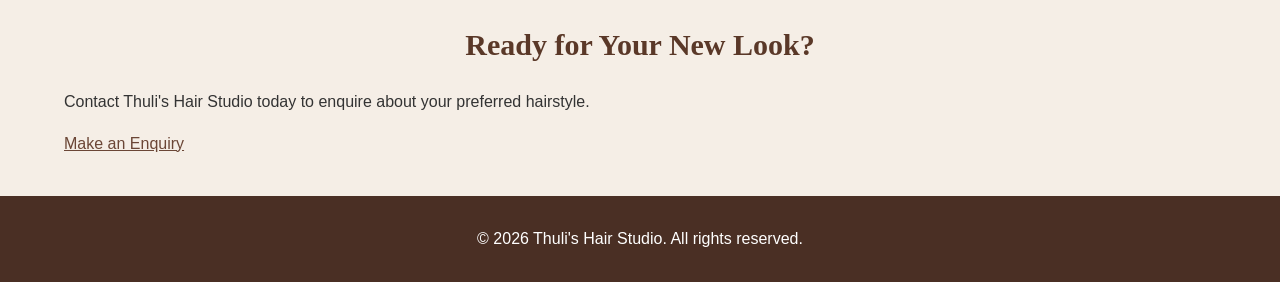
==== commit 032a379c: "Complete Part 3 website functionality and SEO" ====
--- a/index.html
+++ b/index.html
@@ -5,9 +5,15 @@
     <meta charset="UTF-8">
     <meta name="viewport" content="width=device-width, initial-scale=1.0">
 
+    <!-- SEO -->
+    <meta name="description" content="Thuli's Hair Studio offers beautiful braiding, knotless hairstyles, wig styling and hair treatments at affordable prices.">
+    <meta name="keywords" content="Thuli's Hair Studio, braiding, knotless braids, hairstyles, KwaMhlanga">
+    <meta name="author" content="Thuli's Hair Studio">
+
     <link rel="stylesheet" href="style.css">
 
-    <title>Thuli's Hair Studio</title>
+    <title>Thuli's Hair Studio | Braiding and Hair Styling</title>
+    <script src="script.js" defer></script>
 </head>
 
 <body>
@@ -49,6 +55,12 @@
                     Welcome to Thuli's Hair Studio, where beautiful
                     hairstyles meet great service.
                 </p>
+
+                <section class="ajax-section">
+    <h2>Discover More</h2>
+    <button type="button" id="ajaxButton">Load Information</button>
+    <p id="ajaxMessage" aria-live="polite"></p>
+</section>
 
                 <a href="enquiry.html" class="button">
                     Book an Appointment
--- a/style.css
+++ b/style.css
@@ -1,84 +1,141 @@
+
+
 * {
     box-sizing: border-box;
 }
+
 body {
+    background-color: #f5eee6;
+    font-family: Arial, Verdana, sans-serif;
+    color: #333333;
     margin: 0;
-    font-family: Arial, sans-serif;
-    background-color: #f5eee6;
-    color: #4a2c20;
-}
+    padding: 0;
+    line-height: 1.6;
+}
+
+
 
 header {
-    background-color: #5a3828;
-    color: white;
+    background-color: #6b4636;
+    color: white;
+    text-align: center;
     padding: 20px;
+}
+
+header h1 {
+    color: white;
+    font-family: Georgia, "Times New Roman", serif;
+    font-size: 36px;
+    margin: 10px 0;
+}
+
+header p {
+    color: white;
+    margin: 5px 0 15px;
+}
+
+
+
+.logo {
+    width: 150px;
+    height: 150px;
+    object-fit: contain;
+    display: block;
+    margin: 0 auto 15px;
+}
+
+
+
+nav {
+    background-color: #4a2f24;
+    padding: 12px;
+}
+
+nav ul {
+    list-style: none;
+    display: flex;
+    justify-content: center;
+    align-items: center;
+    gap: 25px;
+    margin: 0;
+    padding: 0;
+    flex-wrap: wrap;
+}
+
+nav li {
+    margin: 0;
+}
+
+nav a {
+    color: white;
+    text-decoration: none;
+    font-weight: bold;
+    padding: 8px 15px;
+    border-radius: 5px;
+    transition: background-color 0.3s ease, color 0.3s ease;
+}
+
+nav a:hover {
+    background-color: #d8b7a6;
+    color: #4a2f24;
+}
+
+
+
+main {
+    width: 90%;
+    max-width: 1200px;
+    margin: 30px auto;
+}
+
+section {
+    margin-bottom: 40px;
+}
+
+
+
+
+h1,
+h2,
+h3 {
+    font-family: Georgia, "Times New Roman", serif;
+    color: #5a3828;
+}
+
+h2 {
+    font-size: 30px;
     text-align: center;
-}
-
-nav {
-    background-color: #8b6352;
-    padding: 15px;
-    text-align: center;
-}
-
-nav a {
-    color: white;
-    text-decoration: none;
-    margin: 0 15px;
-    font-weight: bold;
-}
-
-nav a:hover {
-    color: #f5dcc8;
-}
-
-h1, h2, h3 {
-    color: #5a3828;
-}
-
-button {
-    background-color: #5a3828;
-    color: white;
-    border: none;
-    padding: 12px 25px;
-    border-radius: 5px;
-    cursor: pointer;
-}
-
-button:hover {
-    background-color: #8b6352;
-}
-
-img {
-    max-width: 100%;
-    height: auto;
-}
+    margin-bottom: 20px;
+}
+
+h3 {
+    font-size: 22px;
+}
+
+
+
 .hero {
     display: flex;
     align-items: center;
     justify-content: space-between;
     gap: 40px;
-    padding: 60px 8%;
-    background-color: #ead8c8;
+    background-color: #eadbd0;
+    padding: 40px;
+    border-radius: 12px;
+    margin-bottom: 40px;
 }
 
 .hero-text {
     flex: 1;
 }
 
-.hero-text h1 {
-    font-size: 45px;
-    margin-bottom: 10px;
-}
-
 .hero-text h2 {
-    font-size: 24px;
-    font-weight: normal;
+    text-align: left;
+    font-size: 36px;
 }
 
 .hero-text p {
     font-size: 18px;
-    line-height: 1.6;
 }
 
 .hero-image {
@@ -87,393 +144,470 @@
 }
 
 .hero-image img {
-    width: 400px;
+    width: 100%;
+    max-width: 500px;
+    height: auto;
+    border-radius: 12px;
+    display: block;
+    margin: auto;
+}
+
+
+img {
     max-width: 100%;
-    border-radius: 15px;
-}
-
-.button {
+    height: auto;
+}
+
+.service-image,
+.about-image {
+    width: 100%;
+    height: 250px;
+    object-fit: cover;
+    border-radius: 10px;
+}
+
+
+
+.button,
+button {
     display: inline-block;
-    background-color: #5a3828;
-    color: white;
-    padding: 13px 25px;
+    background-color: #6b4636;
+    color: white;
+    border: none;
     text-decoration: none;
-    border-radius: 5px;
-    margin-top: 15px;
-}
-
-.button:hover {
-    background-color: #8b6352;
-}
-@media (max-width: 768px) {
-    .hero {
-        flex-direction: column;
-        text-align: center;
-        padding: 40px 5%;
-    }
-
-    .hero-text h1 {
-        font-size: 35px;
-    }
-
-    nav a {
-        display: inline-block;
-        margin: 5px;
-    }
-}
-.services {
-    padding: 50px 8%;
+    padding: 12px 22px;
+    border-radius: 6px;
+    font-weight: bold;
+    cursor: pointer;
+    transition: background-color 0.3s ease, transform 0.2s ease;
+}
+
+.button:hover,
+button:hover {
+    background-color: #4a2f24;
+    transform: translateY(-2px);
+}
+
+
+
+.about-section {
+    background-color: white;
+    padding: 30px;
+    border-radius: 12px;
+    margin-bottom: 30px;
+}
+
+.about-container {
+    display: flex;
+    align-items: center;
+    gap: 40px;
+}
+
+.about-text {
+    flex: 1;
+}
+
+.about-image-container {
+    flex: 1;
     text-align: center;
 }
 
-.services h2 {
-    font-size: 35px;
-    margin-bottom: 30px;
+.about-image-container img {
+    max-width: 100%;
+    width: 500px;
+    border-radius: 12px;
+}
+
+
+
+.services-section {
+    margin-bottom: 40px;
 }
 
 .service-container {
     display: flex;
     justify-content: center;
+    align-items: stretch;
+    gap: 25px;
     flex-wrap: wrap;
-    gap: 25px;
 }
 
 .service-card {
-    background-color: #fffaf5;
-    width: 250px;
+    background-color: white;
+    width: 280px;
     padding: 20px;
     border-radius: 12px;
-    box-shadow: 0 4px 10px rgba(0, 0, 0, 0.1);
+    text-align: center;
+    box-shadow: 0 3px 10px rgba(0, 0, 0, 0.12);
+    transition: transform 0.3s ease, box-shadow 0.3s ease;
+}
+
+.service-card:hover {
+    transform: translateY(-5px);
+    box-shadow: 0 6px 15px rgba(0, 0, 0, 0.18);
 }
 
 .service-card img {
     width: 100%;
     height: 220px;
     object-fit: cover;
+    border-radius: 8px;
+}
+
+.service-card h3 {
+    margin: 15px 0 8px;
+}
+
+.service-card p {
+    margin: 8px 0;
+}
+
+.price {
+    font-weight: bold;
+    color: #6b4636;
+    font-size: 18px;
+}
+
+
+
+.contact-container {
+    display: flex;
+    justify-content: center;
+    gap: 30px;
+    flex-wrap: wrap;
+}
+
+.contact-card {
+    background-color: white;
+    width: 300px;
+    padding: 25px;
     border-radius: 10px;
-}
-
-.service-card h3 {
-    margin-top: 15px;
-}
-
-.service-card h4 {
-    font-size: 22px;
-    color: #5a3828;
-}
-.slider-section {
-    padding: 50px 8%;
     text-align: center;
-    background-color: #ead8c8;
-}
-
-.slider-section h2 {
-    font-size: 35px;
-    color: #5a3828;
-}
-
-.slider {
-    max-width: 450px;
-    margin: auto;
-    background-color: #fffaf5;
-    padding: 20px;
-    border-radius: 15px;
-    box-shadow: 0 4px 10px rgba(0, 0, 0, 0.1);
-}
-
-.slider img {
-    width: 100%;
-    height: 350px;
-    object-fit: cover;
-    border-radius: 10px;
-}
-
-.slider h3 {
-    font-size: 24px;
-    margin-bottom: 5px;
-}
-
-.slider p {
-    font-size: 22px;
+    box-shadow: 0 3px 10px rgba(0, 0, 0, 0.1);
+}
+
+.contact-card h3 {
+    margin-top: 0;
+}
+
+.contact-card a {
+    color: #6b4636;
+    font-weight: bold;
+    text-decoration: none;
+}
+
+.contact-card a:hover {
+    text-decoration: underline;
+}
+
+
+.enquiry-form {
+    background-color: white;
+    max-width: 750px;
+    margin: 0 auto;
+    padding: 30px;
+    border-radius: 12px;
+    box-shadow: 0 3px 10px rgba(0, 0, 0, 0.12);
+}
+
+.form-group {
+    margin-bottom: 20px;
+}
+
+.enquiry-form label {
+    display: block;
     font-weight: bold;
     color: #5a3828;
-}
-
-.enquiry-form {
-    max-width: 700px;
-    margin: 30px auto;
-    padding: 30px;
-    background-color: #f8eee7;
-    border-radius: 12px;
-    box-shadow: 0 4px 12px rgba(0, 0, 0, 0.1);
-}
-
-.form-group {
-    margin-bottom: 20px;
-}
-
-.form-group label {
-    display: block;
-    margin-bottom: 8px;
-    font-weight: bold;
-}
-
-.form-group input,
-.form-group select,
-.form-group textarea {
+    margin-bottom: 6px;
+}
+
+.enquiry-form input,
+.enquiry-form select,
+.enquiry-form textarea {
     width: 100%;
     padding: 12px;
-    border: 1px solid #b89b8a;
+    border: 1px solid #c8b5a8;
     border-radius: 6px;
-    box-sizing: border-box;
-    font-family: inherit;
-}
-
-.form-group textarea {
+    font-family: Arial, Verdana, sans-serif;
+    font-size: 16px;
+    background-color: #fffaf6;
+}
+
+.enquiry-form input:focus,
+.enquiry-form select:focus,
+.enquiry-form textarea:focus {
+    outline: none;
+    border-color: #6b4636;
+    box-shadow: 0 0 5px rgba(107, 70, 54, 0.3);
+}
+
+.enquiry-form textarea {
+    min-height: 120px;
     resize: vertical;
 }
 
 .form-buttons {
     display: flex;
+    justify-content: center;
     gap: 15px;
-    margin-top: 20px;
-}
-
+    flex-wrap: wrap;
+}
+
+.form-buttons input,
 .form-buttons button {
-    padding: 12px 25px;
-    border: none;
-    border-radius: 6px;
-    cursor: pointer;
-    font-weight: bold;
-}
-
-.form-buttons button[type="submit"] {
+    width: auto;
+    min-width: 120px;
+}
+
+
+
+footer {
+    background-color: #4a2f24;
+    color: white;
+    text-align: center;
+    padding: 25px 20px;
+    margin-top: 40px;
+}
+
+footer p {
+    margin: 5px 0;
+}
+
+footer a {
+    color: white;
+    text-decoration: none;
+}
+
+footer a:hover {
+    text-decoration: underline;
+}
+
+
+
+table {
+    width: 100%;
+    border-collapse: collapse;
+    background-color: white;
+    margin: 20px 0;
+}
+
+th,
+td {
+    border: 1px solid #c8b5a8;
+    padding: 12px;
+    text-align: left;
+}
+
+th {
     background-color: #6b4636;
     color: white;
 }
 
-.form-buttons button[type="reset"] {
-    background-color: #d8c1b5;
-    color: #3d2920;
-}
-
-.form-buttons button:hover {
-    opacity: 0.85;
-}
-
-.social-links {
-    display: flex;
-    flex-wrap: wrap;
-    gap: 12px;
-    margin-top: 15px;
-}
-
-.social-links a {
-    display: inline-block;
-    padding: 10px 18px;
-    background-color: #6b4636;
-    color: white;
-    border-radius: 6px;
-    text-decoration: none;
-    transition: 0.3s;
-}
-
-.social-links a:hover {
-    background-color: #8a604c;
-    transform: translateY(-2px);
-}
+
+
+ul,
+ol {
+    padding-left: 25px;
+}
+
+li {
+    margin-bottom: 8px;
+}
+
+
+main a {
+    color: #6b4636;
+}
+
+main a:hover {
+    color: #4a2f24;
+}
+
+
+@media (max-width: 900px) {
+
+    main {
+        width: 92%;
+    }
+
+    .hero {
+        gap: 25px;
+        padding: 30px;
+    }
+
+    .hero-text h2 {
+        font-size: 30px;
+    }
+
+    .about-container {
+        gap: 25px;
+    }
+
+    .service-card {
+        width: 45%;
+    }
+
+    nav ul {
+        gap: 12px;
+    }
+}
+
 
 
 @media (max-width: 768px) {
 
     body {
-        width: 100%;
-        overflow-x: hidden;
+        font-size: 15px;
     }
 
     header {
         padding: 15px;
     }
 
+    header h1 {
+        font-size: 28px;
+    }
+
+    .logo {
+        width: 120px;
+        height: 120px;
+    }
+
+    nav {
+        padding: 10px;
+    }
+
     nav ul {
         flex-direction: column;
+        gap: 8px;
+    }
+
+    nav a {
+        display: block;
+        width: 100%;
+        text-align: center;
+    }
+
+    main {
+        width: 94%;
+        margin: 20px auto;
+    }
+
+    h2 {
+        font-size: 25px;
+    }
+
+    .hero {
+        flex-direction: column;
+        padding: 25px;
+        text-align: center;
+    }
+
+    .hero-text h2 {
+        text-align: center;
+        font-size: 28px;
+    }
+
+    .hero-text,
+    .hero-image {
+        width: 100%;
+    }
+
+    .hero-image img {
+        max-width: 100%;
+    }
+
+    .about-container {
+        flex-direction: column;
+    }
+
+    .about-text,
+    .about-image-container {
+        width: 100%;
+    }
+
+    .service-container {
+        flex-direction: column;
         align-items: center;
-        gap: 10px;
-    }
-
-    main {
+    }
+
+    .service-card {
         width: 100%;
-        padding: 15px;
-        box-sizing: border-box;
-    }
-
-    img {
-        max-width: 100%;
-        height: auto;
+        max-width: 400px;
+    }
+
+    .contact-container {
+        flex-direction: column;
+        align-items: center;
+    }
+
+    .contact-card {
+        width: 100%;
+        max-width: 400px;
     }
 
     .enquiry-form {
         width: 100%;
         padding: 20px;
-        box-sizing: border-box;
     }
 
     .form-buttons {
         flex-direction: column;
     }
 
+    .form-buttons input,
     .form-buttons button {
         width: 100%;
     }
 
-    .social-links {
-        flex-direction: column;
-    }
-
-    .social-links a {
-        text-align: center;
-        width: 100%;
-        box-sizing: border-box;
-    }
-}
-
-.service-section {
-    margin: 50px auto;
-    max-width: 1100px;
-}
-
-.service-section > h2 {
-    text-align: center;
-    color: #6b4636;
-    margin-bottom: 20px;
-    font-size: 28px;
-}
-
-.service-card {
-    transition: transform 0.3s ease;
-}
-
-.service-card:hover {
-    transform: translateY(-5px);
-}
-header {
-    background-color: #6b4636;
-    text-align: center;
-    padding: 15px 20px 0;
-}
-
-header nav ul {
-    display: flex;
-    justify-content: center;
-    gap: 30px;
-    list-style: none;
-    padding: 0;
-    margin: 0 0 15px;
-}
-
-header nav a {
-    color: white;
-    text-decoration: none;
-    font-weight: bold;
-    font-size: 17px;
-}
-
-header nav a:hover {
-    text-decoration: underline;
-}
-
-.logo {
-    width: 500px;
-    height: 500px;
-    object-fit: contain;
-    display: block;
-    margin: 0 auto 46px;
-}
-@media (max-width: 768px) {
-    .service-list {
-        flex-direction: column;
-        align-items: center;
-    }
-
-    .service-item {
-        width: 85%;
-    }
-}
-.booking-section {
-    text-align: center;
-    background-color: #f8eee7;
-    padding: 50px 20px;
-    margin-top: 40px;
-}
-
-.booking-section h2 {
-    color: #6b4636;
-    font-size: 30px;
-    margin-bottom: 15px;
-}
-
-.booking-section p {
-    margin-bottom: 25px;
-    line-height: 1.6;
-}
-
-.booking-button {
-    display: inline-block;
-    background-color: #6b4636;
-    color: white;
-    padding: 12px 25px;
-    border-radius: 6px;
-    text-decoration: none;
-    font-weight: bold;
-}
-
-.booking-button:hover {
-    opacity: 0.85;
-}
-@media (max-width: 768px) {
+    table {
+        font-size: 14px;
+    }
+
+    th,
+    td {
+        padding: 8px;
+    }
+}
+
+
+
+@media (max-width: 480px) {
+
+    header h1 {
+        font-size: 24px;
+    }
 
     .logo {
-        width: 280px;
-        height: 280px;
-        margin-bottom: 25px;
-    }
-
-    header h1 {
-        font-size: 28px;
-    }
-
-    .hero-text h1 {
-        font-size: 35px;
+        width: 100px;
+        height: 100px;
+    }
+
+    .hero {
+        padding: 20px;
     }
 
     .hero-text h2 {
+        font-size: 24px;
+    }
+
+    h2 {
         font-size: 22px;
     }
 
-    .hero-text p {
-        font-size: 16px;
-    }
-
-    .service-container,
-    .service-list {
-        flex-direction: column;
-        align-items: center;
-    }
-
-    .service-card,
-    .service-item {
-        width: 90%;
-        max-width: 350px;
-    }
-
-    .service-card img,
-    .service-item img {
-        height: auto;
-        max-height: 300px;
-    }
-
-    main {
-        width: 100%;
+    h3 {
+        font-size: 20px;
+    }
+
+    .service-card {
         padding: 15px;
     }
+
+    .service-card img {
+        height: 200px;
+    }
+
+    .enquiry-form {
+        padding: 15px;
+    }
 }
